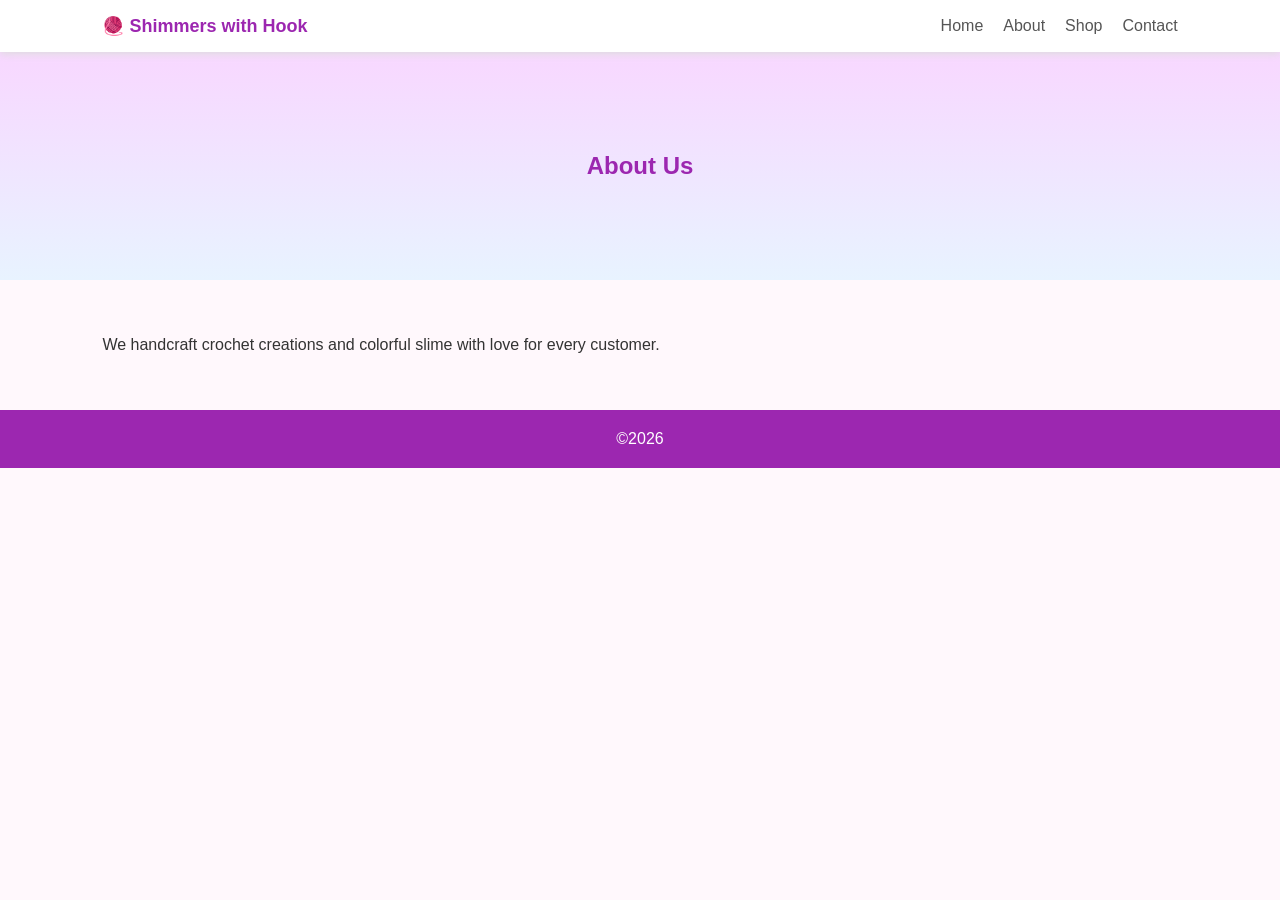
==== about.html @ ef0d7f15 "Initial commit: Shimmers with Hook website with shopping cart and form validation" ====
<!doctype html><html><head><title>About</title><link rel='stylesheet' href='style.css'></head><body><header><div class="logo">🧶 Shimmers with Hook</div><nav><a href="index.html">Home</a><a href="about.html">About</a><a href="shop.html">Shop</a><a href="contact.html">Contact</a></nav></header><section class='hero'><h1>About Us</h1></section><section><p>We handcraft crochet creations and colorful slime with love for every customer.</p></section><footer>©2026</footer><script src='script.js'></script></body></html>
---- style.css ----
body{margin:0;font-family:Arial,sans-serif;background:#fff8fc;color:#333}header{position:sticky;top:0;background:#fff;display:flex;justify-content:space-between;align-items:center;padding:15px 8%;box-shadow:0 2px 8px #ddd}.logo{font-weight:bold;color:#9c27b0;font-size:18px}nav{display:flex;gap:20px}nav a{text-decoration:none;color:#555;transition:color 0.3s}nav a:hover{color:#9c27b0}.hero{padding:80px 8%;text-align:center;background:linear-gradient(#f8d7ff,#e8f3ff)}.btn{background:#9c27b0;color:#fff;padding:10px 18px;border-radius:20px;text-decoration:none;display:inline-block;transition:background 0.3s}.btn:hover{background:#7b1fa2}.cards{display:grid;grid-template-columns:repeat(auto-fit,minmax(220px,1fr));gap:20px;margin:20px 0}.card{background:#fff;padding:18px;border-radius:12px;box-shadow:0 2px 10px #ddd;transition:transform 0.3s}.card:hover{transform:translateY(-5px);box-shadow:0 4px 15px #ccc}.add-to-cart-btn{width:100%;margin-top:10px;padding:10px;background:#9c27b0;color:#fff;border:none;border-radius:6px;cursor:pointer;transition:background 0.3s}.add-to-cart-btn:hover{background:#7b1fa2}section{padding:40px 8%}footer{text-align:center;padding:20px;background:#9c27b0;color:#fff}input,textarea{width:100%;padding:10px;margin:8px 0;border:1px solid #ddd;border-radius:6px;font-family:Arial}button{padding:10px 16px;background:#9c27b0;color:#fff;border:none;border-radius:6px;cursor:pointer;transition:background 0.3s}button:hover{background:#7b1fa2}.notification{position:fixed;top:20px;right:20px;background:#9c27b0;color:#fff;padding:15px 20px;border-radius:8px;box-shadow:0 2px 10px #999;animation:slideIn 0.3s}@keyframes slideIn{from{transform:translateX(400px);opacity:0}to{transform:translateX(0);opacity:1}}.cart-item{display:flex;justify-content:space-between;align-items:center;padding:10px;border:1px solid #ddd;margin:10px 0;border-radius:6px}#cart-total{font-size:18px;margin-top:15px;color:#9c27b0}h1,h2,h3{color:#9c27b0}form{max-width:500px;margin:20px auto}
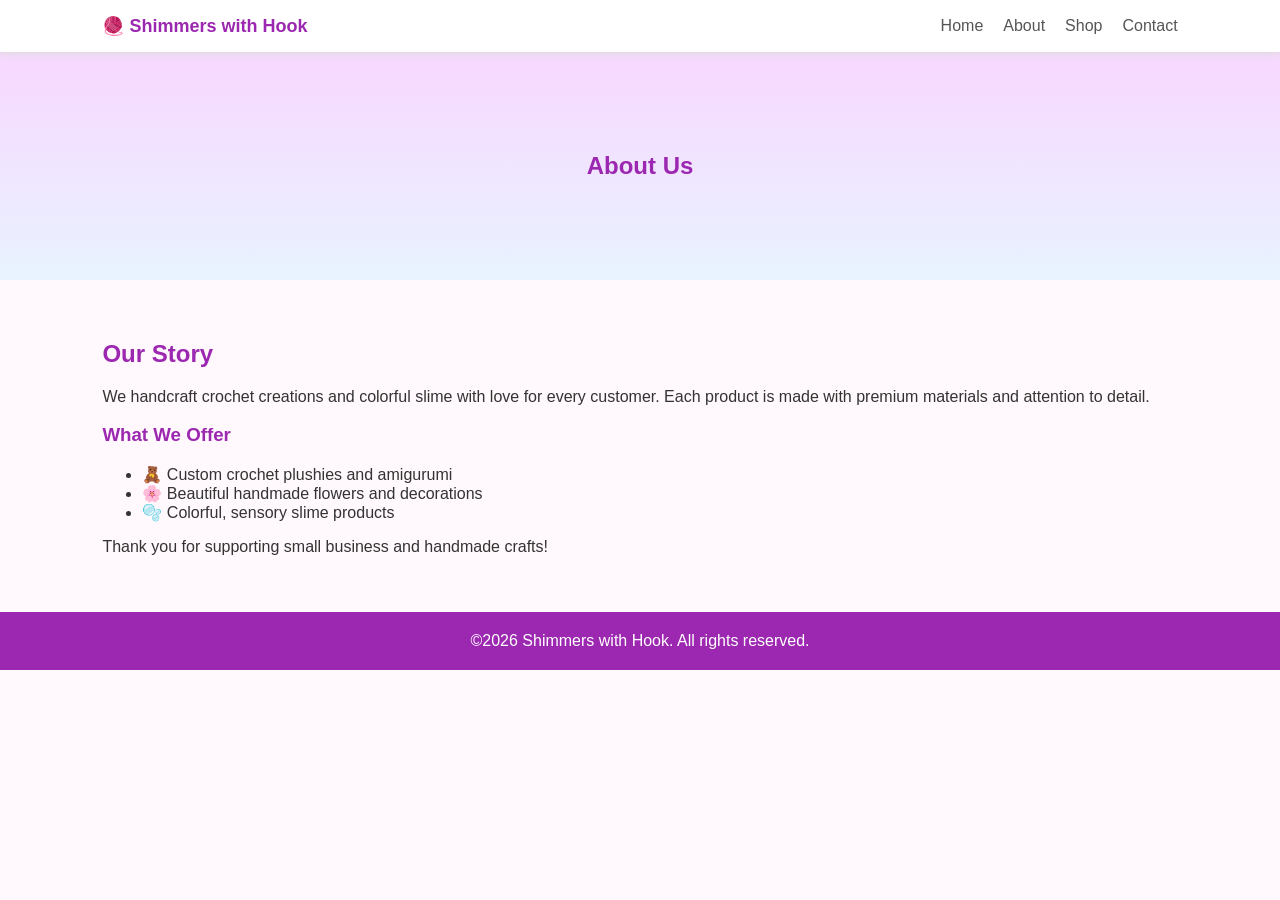
==== commit 88733141: "Add SEO: sitemap.xml, robots.txt, and meta tags to all pages" ====
--- a/about.html
+++ b/about.html
@@ -1 +1 @@
-<!doctype html><html><head><title>About</title><link rel='stylesheet' href='style.css'></head><body><header><div class="logo">🧶 Shimmers with Hook</div><nav><a href="index.html">Home</a><a href="about.html">About</a><a href="shop.html">Shop</a><a href="contact.html">Contact</a></nav></header><section class='hero'><h1>About Us</h1></section><section><p>We handcraft crochet creations and colorful slime with love for every customer.</p></section><footer>©2026</footer><script src='script.js'></script></body></html>+<!doctype html><html lang="en"><head><meta charset="UTF-8"><meta name="viewport" content="width=device-width, initial-scale=1.0"><meta name="description" content="About Shimmers with Hook - We create beautiful handmade crochet items and colorful slime with passion and care."><meta name="keywords" content="about us, handmade, crochet artist, slime maker"><meta property="og:title" content="About Shimmers with Hook"><meta property="og:description" content="Learn about our passion for handmade crochet and slime creation."><title>About - Shimmers with Hook</title><link rel='stylesheet' href='style.css'></head><body><header><div class="logo">🧶 Shimmers with Hook</div><nav><a href="index.html">Home</a><a href="about.html">About</a><a href="shop.html">Shop</a><a href="contact.html">Contact</a></nav></header><section class='hero'><h1>About Us</h1></section><section><h2>Our Story</h2><p>We handcraft crochet creations and colorful slime with love for every customer. Each product is made with premium materials and attention to detail.</p><h3>What We Offer</h3><ul><li>🧸 Custom crochet plushies and amigurumi</li><li>🌸 Beautiful handmade flowers and decorations</li><li>🫧 Colorful, sensory slime products</li></ul><p>Thank you for supporting small business and handmade crafts!</p></section><footer>©2026 Shimmers with Hook. All rights reserved.</footer><script src='script.js'></script></body></html>
